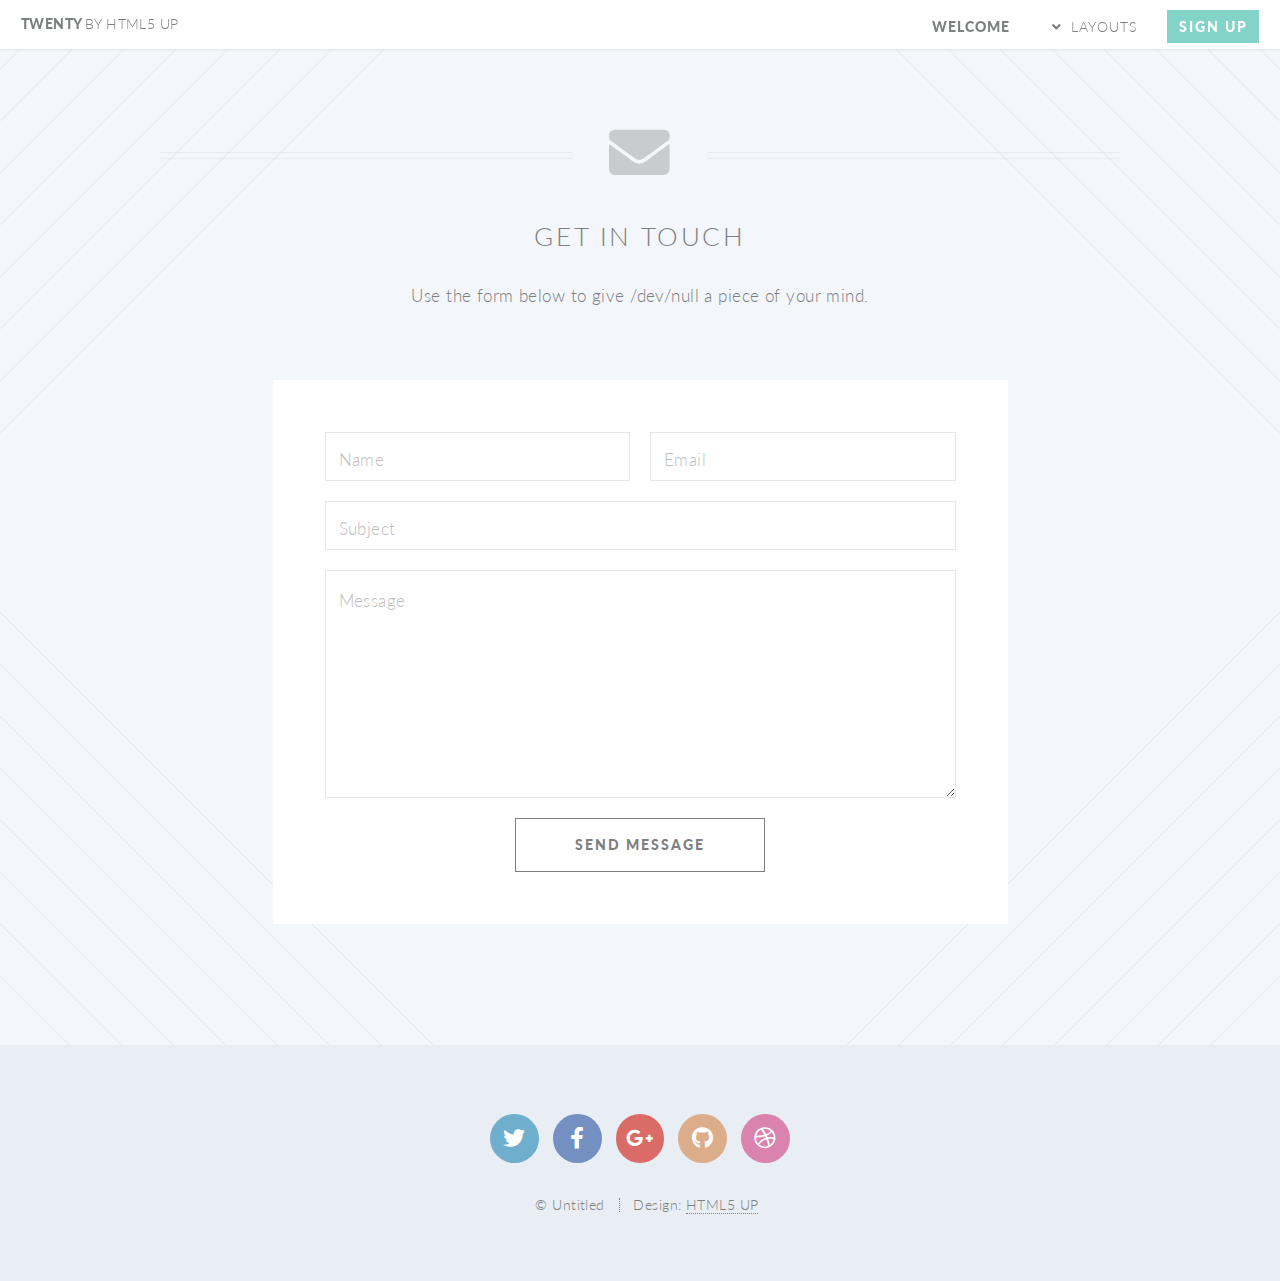
==== contact.html @ b1c7fcc9 "changing file structure" ====
<!DOCTYPE HTML>
<!--
	Twenty by HTML5 UP
	html5up.net | @ajlkn
	Free for personal and commercial use under the CCA 3.0 license (html5up.net/license)
-->
<html>
	<head>
		<title>Contact - Twenty by HTML5 UP</title>
		<meta charset="utf-8" />
		<meta name="viewport" content="width=device-width, initial-scale=1, user-scalable=no" />
		<link rel="stylesheet" href="assets/css/main.css" />
		<noscript><link rel="stylesheet" href="assets/css/noscript.css" /></noscript>
	</head>
	<body class="contact is-preload">
		<div id="page-wrapper">

			<!-- Header -->
				<header id="header">
					<h1 id="logo"><a href="index.html">Twenty <span>by HTML5 UP</span></a></h1>
					<nav id="nav">
						<ul>
							<li class="current"><a href="index.html">Welcome</a></li>
							<li class="submenu">
								<a href="#">Layouts</a>
								<ul>
									<li><a href="left-sidebar.html">Left Sidebar</a></li>
									<li><a href="right-sidebar.html">Right Sidebar</a></li>
									<li><a href="no-sidebar.html">No Sidebar</a></li>
									<li><a href="contact.html">Contact</a></li>
									<li class="submenu">
										<a href="#">Submenu</a>
										<ul>
											<li><a href="#">Dolore Sed</a></li>
											<li><a href="#">Consequat</a></li>
											<li><a href="#">Lorem Magna</a></li>
											<li><a href="#">Sed Magna</a></li>
											<li><a href="#">Ipsum Nisl</a></li>
										</ul>
									</li>
								</ul>
							</li>
							<li><a href="#" class="button primary">Sign Up</a></li>
						</ul>
					</nav>
				</header>

			<!-- Main -->
				<article id="main">

					<header class="special container">
						<span class="icon solid fa-envelope"></span>
						<h2>Get In Touch</h2>
						<p>Use the form below to give /dev/null a piece of your mind.</p>
					</header>

					<!-- One -->
						<section class="wrapper style4 special container medium">

							<!-- Content -->
								<div class="content">
									<form>
										<div class="row gtr-50">
											<div class="col-6 col-12-mobile">
												<input type="text" name="name" placeholder="Name" />
											</div>
											<div class="col-6 col-12-mobile">
												<input type="text" name="email" placeholder="Email" />
											</div>
											<div class="col-12">
												<input type="text" name="subject" placeholder="Subject" />
											</div>
											<div class="col-12">
												<textarea name="message" placeholder="Message" rows="7"></textarea>
											</div>
											<div class="col-12">
												<ul class="buttons">
													<li><input type="submit" class="special" value="Send Message" /></li>
												</ul>
											</div>
										</div>
									</form>
								</div>

						</section>

				</article>

			<!-- Footer -->
				<footer id="footer">

					<ul class="icons">
						<li><a href="#" class="icon brands circle fa-twitter"><span class="label">Twitter</span></a></li>
						<li><a href="#" class="icon brands circle fa-facebook-f"><span class="label">Facebook</span></a></li>
						<li><a href="#" class="icon brands circle fa-google-plus-g"><span class="label">Google+</span></a></li>
						<li><a href="#" class="icon brands circle fa-github"><span class="label">Github</span></a></li>
						<li><a href="#" class="icon brands circle fa-dribbble"><span class="label">Dribbble</span></a></li>
					</ul>

					<ul class="copyright">
						<li>&copy; Untitled</li><li>Design: <a href="http://html5up.net">HTML5 UP</a></li>
					</ul>

				</footer>

		</div>

		<!-- Scripts -->
			<script src="assets/js/jquery.min.js"></script>
			<script src="assets/js/jquery.dropotron.min.js"></script>
			<script src="assets/js/jquery.scrolly.min.js"></script>
			<script src="assets/js/jquery.scrollgress.min.js"></script>
			<script src="assets/js/jquery.scrollex.min.js"></script>
			<script src="assets/js/browser.min.js"></script>
			<script src="assets/js/breakpoints.min.js"></script>
			<script src="assets/js/util.js"></script>
			<script src="assets/js/main.js"></script>

	</body>
</html>
---- assets/css/main.css ----
@import url("fontawesome-all.min.css");
@import url("https://fonts.googleapis.com/css?family=Lato:300,400,900");

/*
	Twenty by HTML5 UP
	html5up.net | @ajlkn
	Free for personal and commercial use under the CCA 3.0 license (html5up.net/license)
*/

html, body, div, span, applet, object,
iframe, h1, h2, h3, h4, h5, h6, p, blockquote,
pre, a, abbr, acronym, address, big, cite,
code, del, dfn, em, img, ins, kbd, q, s, samp,
small, strike, strong, sub, sup, tt, var, b,
u, i, center, dl, dt, dd, ol, ul, li, fieldset,
form, label, legend, table, caption, tbody,
tfoot, thead, tr, th, td, article, aside,
canvas, details, embed, figure, figcaption,
footer, header, hgroup, menu, nav, output, ruby,
section, summary, time, mark, audio, video {
	margin: 0;
	padding: 0;
	border: 0;
	font-size: 100%;
	font: inherit;
	vertical-align: baseline;}

article, aside, details, figcaption, figure,
footer, header, hgroup, menu, nav, section {
	display: block;}

body {
	line-height: 1;
}

ol, ul {
	list-style: none;
}

blockquote, q {
	quotes: none;
}

	blockquote:before, blockquote:after, q:before, q:after {
		content: '';
		content: none;
	}

table {
	border-collapse: collapse;
	border-spacing: 0;
}

body {
	-webkit-text-size-adjust: none;
}

mark {
	background-color: transparent;
	color: inherit;
}

input::-moz-focus-inner {
	border: 0;
	padding: 0;
}

input, select, textarea {
	-moz-appearance: none;
	-webkit-appearance: none;
	-ms-appearance: none;
	appearance: none;
}

/* Basic */

	html {
		box-sizing: border-box;
	}

	*, *:before, *:after {
		box-sizing: inherit;
	}

	body {
		background: #f3f6fa;
	}

		body.is-preload *, body.is-preload *:before, body.is-preload *:after {
			-moz-animation: none !important;
			-webkit-animation: none !important;
			-ms-animation: none !important;
			animation: none !important;
			-moz-transition: none !important;
			-webkit-transition: none !important;
			-ms-transition: none !important;
			transition: none !important;
		}

	body, input, select, textarea {
		color: #7c8081;
		font-family: 'Lato', sans-serif;
		font-size: 15pt;
		font-weight: 300;
		letter-spacing: 0.025em;
		line-height: 1.75em;
	}

	a {
		-moz-transition: color 0.2s ease-in-out, border-color 0.2s ease-in-out, background-color 0.2s ease-in-out;
		-webkit-transition: color 0.2s ease-in-out, border-color 0.2s ease-in-out, background-color 0.2s ease-in-out;
		-ms-transition: color 0.2s ease-in-out, border-color 0.2s ease-in-out, background-color 0.2s ease-in-out;
		transition: color 0.2s ease-in-out, border-color 0.2s ease-in-out, background-color 0.2s ease-in-out;
		color: #3fb1a3;
		text-decoration: none;
		border-bottom: dotted 1px;
	}

		a:hover {
			border-bottom-color: transparent;
		}

	strong, b {
		font-weight: 400;
	}

	p, ul, ol, dl, table, blockquote {
		margin: 0 0 2em 0;
	}

	h1, h2, h3, h4, h5, h6 {
		color: inherit;
		font-weight: 300;
		line-height: 1.75em;
		margin-bottom: 1em;
		text-transform: uppercase;
	}

		h1 a, h2 a, h3 a, h4 a, h5 a, h6 a {
			color: inherit;
			text-decoration: none;
			border: 0;
		}

	h2 {
		font-size: 1.5em;
		letter-spacing: 0.1em;
	}

	h3 {
		font-size: 1.15em;
		letter-spacing: 0.025em;
	}

	sub {
		font-size: 0.8em;
		position: relative;
		top: 0.5em;
	}

	sup {
		font-size: 0.8em;
		position: relative;
		top: -0.5em;
	}

	hr {
		border-top: solid 1px rgba(124, 128, 129, 0.2);
		border: 0;
		margin-bottom: 1.5em;
	}

	blockquote {
		border-left: solid 0.5em rgba(124, 128, 129, 0.2);
		font-style: italic;
		padding: 1em 0 1em 2em;
	}

/* Container */

	.container {
		margin: 0 auto;
		max-width: 100%;
		width: 1400px;
	}

		.container.medium {
			width: 1050px;
		}

		@media screen and (max-width: 1680px) {

			.container {
				width: 1200px;
			}

				.container.medium {
					width: 900px;
				}

		}

		@media screen and (max-width: 1280px) {

			.container {
				width: 960px;
			}

				.container.medium {
					width: 735px;
				}

		}

		@media screen and (max-width: 980px) {

			.container {
				width: 95%;
			}

				.container.medium {
					width: 71.25%;
				}

		}

		@media screen and (max-width: 840px) {

			.container {
				width: 95%;
			}

				.container.medium {
					width: 95%;
				}

		}

		@media screen and (max-width: 736px) {

			.container {
				width: 100%;
			}

				.container.medium {
					width: 100%;
				}

		}

/* Row */

	.row {
		display: flex;
		flex-wrap: wrap;
		box-sizing: border-box;
		align-items: stretch;
	}

		.row > * {
			box-sizing: border-box;
		}

		.row.gtr-uniform > * > :last-child {
			margin-bottom: 0;
		}

		.row.aln-left {
			justify-content: flex-start;
		}

		.row.aln-center {
			justify-content: center;
		}

		.row.aln-right {
			justify-content: flex-end;
		}

		.row.aln-top {
			align-items: flex-start;
		}

		.row.aln-middle {
			align-items: center;
		}

		.row.aln-bottom {
			align-items: flex-end;
		}

		.row > .imp {
			order: -1;
		}

		.row > .col-1 {
			width: 8.33333%;
		}

		.row > .off-1 {
			margin-left: 8.33333%;
		}

		.row > .col-2 {
			width: 16.66667%;
		}

		.row > .off-2 {
			margin-left: 16.66667%;
		}

		.row > .col-3 {
			width: 25%;
		}

		.row > .off-3 {
			margin-left: 25%;
		}

		.row > .col-4 {
			width: 33.33333%;
		}

		.row > .off-4 {
			margin-left: 33.33333%;
		}

		.row > .col-5 {
			width: 41.66667%;
		}

		.row > .off-5 {
			margin-left: 41.66667%;
		}

		.row > .col-6 {
			width: 50%;
		}

		.row > .off-6 {
			margin-left: 50%;
		}

		.row > .col-7 {
			width: 58.33333%;
		}

		.row > .off-7 {
			margin-left: 58.33333%;
		}

		.row > .col-8 {
			width: 66.66667%;
		}

		.row > .off-8 {
			margin-left: 66.66667%;
		}

		.row > .col-9 {
			width: 75%;
		}

		.row > .off-9 {
			margin-left: 75%;
		}

		.row > .col-10 {
			width: 83.33333%;
		}

		.row > .off-10 {
			margin-left: 83.33333%;
		}

		.row > .col-11 {
			width: 91.66667%;
		}

		.row > .off-11 {
			margin-left: 91.66667%;
		}

		.row > .col-12 {
			width: 100%;
		}

		.row > .off-12 {
			margin-left: 100%;
		}

		.row.gtr-0 {
			margin-top: 0px;
			margin-left: 0px;
		}

			.row.gtr-0 > * {
				padding: 0px 0 0 0px;
			}

			.row.gtr-0.gtr-uniform {
				margin-top: 0px;
			}

				.row.gtr-0.gtr-uniform > * {
					padding-top: 0px;
				}

		.row.gtr-25 {
			margin-top: -12.5px;
			margin-left: -12.5px;
		}

			.row.gtr-25 > * {
				padding: 12.5px 0 0 12.5px;
			}

			.row.gtr-25.gtr-uniform {
				margin-top: -12.5px;
			}

				.row.gtr-25.gtr-uniform > * {
					padding-top: 12.5px;
				}

		.row.gtr-50 {
			margin-top: -25px;
			margin-left: -25px;
		}

			.row.gtr-50 > * {
				padding: 25px 0 0 25px;
			}

			.row.gtr-50.gtr-uniform {
				margin-top: -25px;
			}

				.row.gtr-50.gtr-uniform > * {
					padding-top: 25px;
				}

		.row {
			margin-top: -50px;
			margin-left: -50px;
		}

			.row > * {
				padding: 50px 0 0 50px;
			}

			.row.gtr-uniform {
				margin-top: -50px;
			}

				.row.gtr-uniform > * {
					padding-top: 50px;
				}

		.row.gtr-150 {
			margin-top: -75px;
			margin-left: -75px;
		}

			.row.gtr-150 > * {
				padding: 75px 0 0 75px;
			}

			.row.gtr-150.gtr-uniform {
				margin-top: -75px;
			}

				.row.gtr-150.gtr-uniform > * {
					padding-top: 75px;
				}

		.row.gtr-200 {
			margin-top: -100px;
			margin-left: -100px;
		}

			.row.gtr-200 > * {
				padding: 100px 0 0 100px;
			}

			.row.gtr-200.gtr-uniform {
				margin-top: -100px;
			}

				.row.gtr-200.gtr-uniform > * {
					padding-top: 100px;
				}

		@media screen and (max-width: 1680px) {

			.row {
				display: flex;
				flex-wrap: wrap;
				box-sizing: border-box;
				align-items: stretch;
			}

				.row > * {
					box-sizing: border-box;
				}

				.row.gtr-uniform > * > :last-child {
					margin-bottom: 0;
				}

				.row.aln-left {
					justify-content: flex-start;
				}

				.row.aln-center {
					justify-content: center;
				}

				.row.aln-right {
					justify-content: flex-end;
				}

				.row.aln-top {
					align-items: flex-start;
				}

				.row.aln-middle {
					align-items: center;
				}

				.row.aln-bottom {
					align-items: flex-end;
				}

				.row > .imp-wide {
					order: -1;
				}

				.row > .col-1-wide {
					width: 8.33333%;
				}

				.row > .off-1-wide {
					margin-left: 8.33333%;
				}

				.row > .col-2-wide {
					width: 16.66667%;
				}

				.row > .off-2-wide {
					margin-left: 16.66667%;
				}

				.row > .col-3-wide {
					width: 25%;
				}

				.row > .off-3-wide {
					margin-left: 25%;
				}

				.row > .col-4-wide {
					width: 33.33333%;
				}

				.row > .off-4-wide {
					margin-left: 33.33333%;
				}

				.row > .col-5-wide {
					width: 41.66667%;
				}

				.row > .off-5-wide {
					margin-left: 41.66667%;
				}

				.row > .col-6-wide {
					width: 50%;
				}

				.row > .off-6-wide {
					margin-left: 50%;
				}

				.row > .col-7-wide {
					width: 58.33333%;
				}

				.row > .off-7-wide {
					margin-left: 58.33333%;
				}

				.row > .col-8-wide {
					width: 66.66667%;
				}

				.row > .off-8-wide {
					margin-left: 66.66667%;
				}

				.row > .col-9-wide {
					width: 75%;
				}

				.row > .off-9-wide {
					margin-left: 75%;
				}

				.row > .col-10-wide {
					width: 83.33333%;
				}

				.row > .off-10-wide {
					margin-left: 83.33333%;
				}

				.row > .col-11-wide {
					width: 91.66667%;
				}

				.row > .off-11-wide {
					margin-left: 91.66667%;
				}

				.row > .col-12-wide {
					width: 100%;
				}

				.row > .off-12-wide {
					margin-left: 100%;
				}

				.row.gtr-0 {
					margin-top: 0px;
					margin-left: 0px;
				}

					.row.gtr-0 > * {
						padding: 0px 0 0 0px;
					}

					.row.gtr-0.gtr-uniform {
						margin-top: 0px;
					}

						.row.gtr-0.gtr-uniform > * {
							padding-top: 0px;
						}

				.row.gtr-25 {
					margin-top: -10px;
					margin-left: -10px;
				}

					.row.gtr-25 > * {
						padding: 10px 0 0 10px;
					}

					.row.gtr-25.gtr-uniform {
						margin-top: -10px;
					}

						.row.gtr-25.gtr-uniform > * {
							padding-top: 10px;
						}

				.row.gtr-50 {
					margin-top: -20px;
					margin-left: -20px;
				}

					.row.gtr-50 > * {
						padding: 20px 0 0 20px;
					}

					.row.gtr-50.gtr-uniform {
						margin-top: -20px;
					}

						.row.gtr-50.gtr-uniform > * {
							padding-top: 20px;
						}

				.row {
					margin-top: -40px;
					margin-left: -40px;
				}

					.row > * {
						padding: 40px 0 0 40px;
					}

					.row.gtr-uniform {
						margin-top: -40px;
					}

						.row.gtr-uniform > * {
							padding-top: 40px;
						}

				.row.gtr-150 {
					margin-top: -60px;
					margin-left: -60px;
				}

					.row.gtr-150 > * {
						padding: 60px 0 0 60px;
					}

					.row.gtr-150.gtr-uniform {
						margin-top: -60px;
					}

						.row.gtr-150.gtr-uniform > * {
							padding-top: 60px;
						}

				.row.gtr-200 {
					margin-top: -80px;
					margin-left: -80px;
				}

					.row.gtr-200 > * {
						padding: 80px 0 0 80px;
					}

					.row.gtr-200.gtr-uniform {
						margin-top: -80px;
					}

						.row.gtr-200.gtr-uniform > * {
							padding-top: 80px;
						}

		}

		@media screen and (max-width: 1280px) {

			.row {
				display: flex;
				flex-wrap: wrap;
				box-sizing: border-box;
				align-items: stretch;
			}

				.row > * {
					box-sizing: border-box;
				}

				.row.gtr-uniform > * > :last-child {
					margin-bottom: 0;
				}

				.row.aln-left {
					justify-content: flex-start;
				}

				.row.aln-center {
					justify-content: center;
				}

				.row.aln-right {
					justify-content: flex-end;
				}

				.row.aln-top {
					align-items: flex-start;
				}

				.row.aln-middle {
					align-items: center;
				}

				.row.aln-bottom {
					align-items: flex-end;
				}

				.row > .imp-normal {
					order: -1;
				}

				.row > .col-1-normal {
					width: 8.33333%;
				}

				.row > .off-1-normal {
					margin-left: 8.33333%;
				}

				.row > .col-2-normal {
					width: 16.66667%;
				}

				.row > .off-2-normal {
					margin-left: 16.66667%;
				}

				.row > .col-3-normal {
					width: 25%;
				}

				.row > .off-3-normal {
					margin-left: 25%;
				}

				.row > .col-4-normal {
					width: 33.33333%;
				}

				.row > .off-4-normal {
					margin-left: 33.33333%;
				}

				.row > .col-5-normal {
					width: 41.66667%;
				}

				.row > .off-5-normal {
					margin-left: 41.66667%;
				}

				.row > .col-6-normal {
					width: 50%;
				}

				.row > .off-6-normal {
					margin-left: 50%;
				}

				.row > .col-7-normal {
					width: 58.33333%;
				}

				.row > .off-7-normal {
					margin-left: 58.33333%;
				}

				.row > .col-8-normal {
					width: 66.66667%;
				}

				.row > .off-8-normal {
					margin-left: 66.66667%;
				}

				.row > .col-9-normal {
					width: 75%;
				}

				.row > .off-9-normal {
					margin-left: 75%;
				}

				.row > .col-10-normal {
					width: 83.33333%;
				}

				.row > .off-10-normal {
					margin-left: 83.33333%;
				}

				.row > .col-11-normal {
					width: 91.66667%;
				}

				.row > .off-11-normal {
					margin-left: 91.66667%;
				}

				.row > .col-12-normal {
					width: 100%;
				}

				.row > .off-12-normal {
					margin-left: 100%;
				}

				.row.gtr-0 {
					margin-top: 0px;
					margin-left: 0px;
				}

					.row.gtr-0 > * {
						padding: 0px 0 0 0px;
					}

					.row.gtr-0.gtr-uniform {
						margin-top: 0px;
					}

						.row.gtr-0.gtr-uniform > * {
							padding-top: 0px;
						}

				.row.gtr-25 {
					margin-top: -10px;
					margin-left: -10px;
				}

					.row.gtr-25 > * {
						padding: 10px 0 0 10px;
					}

					.row.gtr-25.gtr-uniform {
						margin-top: -10px;
					}

						.row.gtr-25.gtr-uniform > * {
							padding-top: 10px;
						}

				.row.gtr-50 {
					margin-top: -20px;
					margin-left: -20px;
				}

					.row.gtr-50 > * {
						padding: 20px 0 0 20px;
					}

					.row.gtr-50.gtr-uniform {
						margin-top: -20px;
					}

						.row.gtr-50.gtr-uniform > * {
							padding-top: 20px;
						}

				.row {
					margin-top: -40px;
					margin-left: -40px;
				}

					.row > * {
						padding: 40px 0 0 40px;
					}

					.row.gtr-uniform {
						margin-top: -40px;
					}

						.row.gtr-uniform > * {
							padding-top: 40px;
						}

				.row.gtr-150 {
					margin-top: -60px;
					margin-left: -60px;
				}

					.row.gtr-150 > * {
						padding: 60px 0 0 60px;
					}

					.row.gtr-150.gtr-uniform {
						margin-top: -60px;
					}

						.row.gtr-150.gtr-uniform > * {
							padding-top: 60px;
						}

				.row.gtr-200 {
					margin-top: -80px;
					margin-left: -80px;
				}

					.row.gtr-200 > * {
						padding: 80px 0 0 80px;
					}

					.row.gtr-200.gtr-uniform {
						margin-top: -80px;
					}

						.row.gtr-200.gtr-uniform > * {
							padding-top: 80px;
						}

		}

		@media screen and (max-width: 980px) {

			.row {
				display: flex;
				flex-wrap: wrap;
				box-sizing: border-box;
				align-items: stretch;
			}

				.row > * {
					box-sizing: border-box;
				}

				.row.gtr-uniform > * > :last-child {
					margin-bottom: 0;
				}

				.row.aln-left {
					justify-content: flex-start;
				}

				.row.aln-center {
					justify-content: center;
				}

				.row.aln-right {
					justify-content: flex-end;
				}

				.row.aln-top {
					align-items: flex-start;
				}

				.row.aln-middle {
					align-items: center;
				}

				.row.aln-bottom {
					align-items: flex-end;
				}

				.row > .imp-narrow {
					order: -1;
				}

				.row > .col-1-narrow {
					width: 8.33333%;
				}

				.row > .off-1-narrow {
					margin-left: 8.33333%;
				}

				.row > .col-2-narrow {
					width: 16.66667%;
				}

				.row > .off-2-narrow {
					margin-left: 16.66667%;
				}

				.row > .col-3-narrow {
					width: 25%;
				}

				.row > .off-3-narrow {
					margin-left: 25%;
				}

				.row > .col-4-narrow {
					width: 33.33333%;
				}

				.row > .off-4-narrow {
					margin-left: 33.33333%;
				}

				.row > .col-5-narrow {
					width: 41.66667%;
				}

				.row > .off-5-narrow {
					margin-left: 41.66667%;
				}

				.row > .col-6-narrow {
					width: 50%;
				}

				.row > .off-6-narrow {
					margin-left: 50%;
				}

				.row > .col-7-narrow {
					width: 58.33333%;
				}

				.row > .off-7-narrow {
					margin-left: 58.33333%;
				}

				.row > .col-8-narrow {
					width: 66.66667%;
				}

				.row > .off-8-narrow {
					margin-left: 66.66667%;
				}

				.row > .col-9-narrow {
					width: 75%;
				}

				.row > .off-9-narrow {
					margin-left: 75%;
				}

				.row > .col-10-narrow {
					width: 83.33333%;
				}

				.row > .off-10-narrow {
					margin-left: 83.33333%;
				}

				.row > .col-11-narrow {
					width: 91.66667%;
				}

				.row > .off-11-narrow {
					margin-left: 91.66667%;
				}

				.row > .col-12-narrow {
					width: 100%;
				}

				.row > .off-12-narrow {
					margin-left: 100%;
				}

				.row.gtr-0 {
					margin-top: 0px;
					margin-left: 0px;
				}

					.row.gtr-0 > * {
						padding: 0px 0 0 0px;
					}

					.row.gtr-0.gtr-uniform {
						margin-top: 0px;
					}

						.row.gtr-0.gtr-uniform > * {
							padding-top: 0px;
						}

				.row.gtr-25 {
					margin-top: -7.5px;
					margin-left: -7.5px;
				}

					.row.gtr-25 > * {
						padding: 7.5px 0 0 7.5px;
					}

					.row.gtr-25.gtr-uniform {
						margin-top: -7.5px;
					}

						.row.gtr-25.gtr-uniform > * {
							padding-top: 7.5px;
						}

				.row.gtr-50 {
					margin-top: -15px;
					margin-left: -15px;
				}

					.row.gtr-50 > * {
						padding: 15px 0 0 15px;
					}

					.row.gtr-50.gtr-uniform {
						margin-top: -15px;
					}

						.row.gtr-50.gtr-uniform > * {
							padding-top: 15px;
						}

				.row {
					margin-top: -30px;
					margin-left: -30px;
				}

					.row > * {
						padding: 30px 0 0 30px;
					}

					.row.gtr-uniform {
						margin-top: -30px;
					}

						.row.gtr-uniform > * {
							padding-top: 30px;
						}

				.row.gtr-150 {
					margin-top: -45px;
					margin-left: -45px;
				}

					.row.gtr-150 > * {
						padding: 45px 0 0 45px;
					}

					.row.gtr-150.gtr-uniform {
						margin-top: -45px;
					}

						.row.gtr-150.gtr-uniform > * {
							padding-top: 45px;
						}

				.row.gtr-200 {
					margin-top: -60px;
					margin-left: -60px;
				}

					.row.gtr-200 > * {
						padding: 60px 0 0 60px;
					}

					.row.gtr-200.gtr-uniform {
						margin-top: -60px;
					}

						.row.gtr-200.gtr-uniform > * {
							padding-top: 60px;
						}

		}

		@media screen and (max-width: 840px) {

			.row {
				display: flex;
				flex-wrap: wrap;
				box-sizing: border-box;
				align-items: stretch;
			}

				.row > * {
					box-sizing: border-box;
				}

				.row.gtr-uniform > * > :last-child {
					margin-bottom: 0;
				}

				.row.aln-left {
					justify-content: flex-start;
				}

				.row.aln-center {
					justify-content: center;
				}

				.row.aln-right {
					justify-content: flex-end;
				}

				.row.aln-top {
					align-items: flex-start;
				}

				.row.aln-middle {
					align-items: center;
				}

				.row.aln-bottom {
					align-items: flex-end;
				}

				.row > .imp-narrower {
					order: -1;
				}

				.row > .col-1-narrower {
					width: 8.33333%;
				}

				.row > .off-1-narrower {
					margin-left: 8.33333%;
				}

				.row > .col-2-narrower {
					width: 16.66667%;
				}

				.row > .off-2-narrower {
					margin-left: 16.66667%;
				}

				.row > .col-3-narrower {
					width: 25%;
				}

				.row > .off-3-narrower {
					margin-left: 25%;
				}

				.row > .col-4-narrower {
					width: 33.33333%;
				}

				.row > .off-4-narrower {
					margin-left: 33.33333%;
				}

				.row > .col-5-narrower {
					width: 41.66667%;
				}

				.row > .off-5-narrower {
					margin-left: 41.66667%;
				}

				.row > .col-6-narrower {
					width: 50%;
				}

				.row > .off-6-narrower {
					margin-left: 50%;
				}

				.row > .col-7-narrower {
					width: 58.33333%;
				}

				.row > .off-7-narrower {
					margin-left: 58.33333%;
				}

				.row > .col-8-narrower {
					width: 66.66667%;
				}

				.row > .off-8-narrower {
					margin-left: 66.66667%;
				}

				.row > .col-9-narrower {
					width: 75%;
				}

				.row > .off-9-narrower {
					margin-left: 75%;
				}

				.row > .col-10-narrower {
					width: 83.33333%;
				}

				.row > .off-10-narrower {
					margin-left: 83.33333%;
				}

				.row > .col-11-narrower {
					width: 91.66667%;
				}

				.row > .off-11-narrower {
					margin-left: 91.66667%;
				}

				.row > .col-12-narrower {
					width: 100%;
				}

				.row > .off-12-narrower {
					margin-left: 100%;
				}

				.row.gtr-0 {
					margin-top: 0px;
					margin-left: 0px;
				}

					.row.gtr-0 > * {
						padding: 0px 0 0 0px;
					}

					.row.gtr-0.gtr-uniform {
						margin-top: 0px;
					}

						.row.gtr-0.gtr-uniform > * {
							padding-top: 0px;
						}

				.row.gtr-25 {
					margin-top: -7.5px;
					margin-left: -7.5px;
				}

					.row.gtr-25 > * {
						padding: 7.5px 0 0 7.5px;
					}

					.row.gtr-25.gtr-uniform {
						margin-top: -7.5px;
					}

						.row.gtr-25.gtr-uniform > * {
							padding-top: 7.5px;
						}

				.row.gtr-50 {
					margin-top: -15px;
					margin-left: -15px;
				}

					.row.gtr-50 > * {
						padding: 15px 0 0 15px;
					}

					.row.gtr-50.gtr-uniform {
						margin-top: -15px;
					}

						.row.gtr-50.gtr-uniform > * {
							padding-top: 15px;
						}

				.row {
					margin-top: -30px;
					margin-left: -30px;
				}

					.row > * {
						padding: 30px 0 0 30px;
					}

					.row.gtr-uniform {
						margin-top: -30px;
					}

						.row.gtr-uniform > * {
							padding-top: 30px;
						}

				.row.gtr-150 {
					margin-top: -45px;
					margin-left: -45px;
				}

					.row.gtr-150 > * {
						padding: 45px 0 0 45px;
					}

					.row.gtr-150.gtr-uniform {
						margin-top: -45px;
					}

						.row.gtr-150.gtr-uniform > * {
							padding-top: 45px;
						}

				.row.gtr-200 {
					margin-top: -60px;
					margin-left: -60px;
				}

					.row.gtr-200 > * {
						padding: 60px 0 0 60px;
					}

					.row.gtr-200.gtr-uniform {
						margin-top: -60px;
					}

						.row.gtr-200.gtr-uniform > * {
							padding-top: 60px;
						}

		}

		@media screen and (max-width: 736px) {

			.row {
				display: flex;
				flex-wrap: wrap;
				box-sizing: border-box;
				align-items: stretch;
			}

				.row > * {
					box-sizing: border-box;
				}

				.row.gtr-uniform > * > :last-child {
					margin-bottom: 0;
				}

				.row.aln-left {
					justify-content: flex-start;
				}

				.row.aln-center {
					justify-content: center;
				}

				.row.aln-right {
					justify-content: flex-end;
				}

				.row.aln-top {
					align-items: flex-start;
				}

				.row.aln-middle {
					align-items: center;
				}

				.row.aln-bottom {
					align-items: flex-end;
				}

				.row > .imp-mobile {
					order: -1;
				}

				.row > .col-1-mobile {
					width: 8.33333%;
				}

				.row > .off-1-mobile {
					margin-left: 8.33333%;
				}

				.row > .col-2-mobile {
					width: 16.66667%;
				}

				.row > .off-2-mobile {
					margin-left: 16.66667%;
				}

				.row > .col-3-mobile {
					width: 25%;
				}

				.row > .off-3-mobile {
					margin-left: 25%;
				}

				.row > .col-4-mobile {
					width: 33.33333%;
				}

				.row > .off-4-mobile {
					margin-left: 33.33333%;
				}

				.row > .col-5-mobile {
					width: 41.66667%;
				}

				.row > .off-5-mobile {
					margin-left: 41.66667%;
				}

				.row > .col-6-mobile {
					width: 50%;
				}

				.row > .off-6-mobile {
					margin-left: 50%;
				}

				.row > .col-7-mobile {
					width: 58.33333%;
				}

				.row > .off-7-mobile {
					margin-left: 58.33333%;
				}

				.row > .col-8-mobile {
					width: 66.66667%;
				}

				.row > .off-8-mobile {
					margin-left: 66.66667%;
				}

				.row > .col-9-mobile {
					width: 75%;
				}

				.row > .off-9-mobile {
					margin-left: 75%;
				}

				.row > .col-10-mobile {
					width: 83.33333%;
				}

				.row > .off-10-mobile {
					margin-left: 83.33333%;
				}

				.row > .col-11-mobile {
					width: 91.66667%;
				}

				.row > .off-11-mobile {
					margin-left: 91.66667%;
				}

				.row > .col-12-mobile {
					width: 100%;
				}

				.row > .off-12-mobile {
					margin-left: 100%;
				}

				.row.gtr-0 {
					margin-top: 0px;
					margin-left: 0px;
				}

					.row.gtr-0 > * {
						padding: 0px 0 0 0px;
					}

					.row.gtr-0.gtr-uniform {
						margin-top: 0px;
					}

						.row.gtr-0.gtr-uniform > * {
							padding-top: 0px;
						}

				.row.gtr-25 {
					margin-top: -7.5px;
					margin-left: -7.5px;
				}

					.row.gtr-25 > * {
						padding: 7.5px 0 0 7.5px;
					}

					.row.gtr-25.gtr-uniform {
						margin-top: -7.5px;
					}

						.row.gtr-25.gtr-uniform > * {
							padding-top: 7.5px;
						}

				.row.gtr-50 {
					margin-top: -15px;
					margin-left: -15px;
				}

					.row.gtr-50 > * {
						padding: 15px 0 0 15px;
					}

					.row.gtr-50.gtr-uniform {
						margin-top: -15px;
					}

						.row.gtr-50.gtr-uniform > * {
							padding-top: 15px;
						}

				.row {
					margin-top: -30px;
					margin-left: -30px;
				}

					.row > * {
						padding: 30px 0 0 30px;
					}

					.row.gtr-uniform {
						margin-top: -30px;
					}

						.row.gtr-uniform > * {
							padding-top: 30px;
						}

				.row.gtr-150 {
					margin-top: -45px;
					margin-left: -45px;
				}

					.row.gtr-150 > * {
						padding: 45px 0 0 45px;
					}

					.row.gtr-150.gtr-uniform {
						margin-top: -45px;
					}

						.row.gtr-150.gtr-uniform > * {
							padding-top: 45px;
						}

				.row.gtr-200 {
					margin-top: -60px;
					margin-left: -60px;
				}

					.row.gtr-200 > * {
						padding: 60px 0 0 60px;
					}

					.row.gtr-200.gtr-uniform {
						margin-top: -60px;
					}

						.row.gtr-200.gtr-uniform > * {
							padding-top: 60px;
						}

		}

/* Section/Article */

	section.special, article.special {
		text-align: center;
	}

	header.major {
		padding-bottom: 2em;
	}

	header.special {
		margin-bottom: 5em;
		padding-top: 7em;
		position: relative;
		text-align: center;
	}

		header.special:before, header.special:after {
			border-bottom: solid 1.5px;
			border-top: solid 1.5px;
			content: '';
			height: 7px;
			opacity: 0.1;
			position: absolute;
			top: 1.75em;
			width: 43%;
		}

		header.special:before {
			left: 0;
		}

		header.special:after {
			right: 0;
		}

		header.special h2 {
			margin-bottom: 0;
		}

		header.special h2 + p {
			margin-bottom: 0;
			padding-top: 1.5em;
		}

		header.special .icon {
			cursor: default;
			height: 7em;
			left: 0;
			position: absolute;
			text-align: center;
			top: 1em;
			width: 100%;
		}

			header.special .icon:before {
				font-size: 3.5em;
				opacity: 0.35;
			}

	footer > :last-child {
		margin-bottom: 0;
	}

	footer.major {
		padding-top: 3em;
	}

/* Form */

	input[type="text"],
	input[type="password"],
	input[type="email"],
	textarea {
		-moz-transition: background-color 0.2s ease-in-out, border-color 0.2s ease-in-out;
		-webkit-transition: background-color 0.2s ease-in-out, border-color 0.2s ease-in-out;
		-ms-transition: background-color 0.2s ease-in-out, border-color 0.2s ease-in-out;
		transition: background-color 0.2s ease-in-out, border-color 0.2s ease-in-out;
		-moz-appearance: none;
		-webkit-appearance: none;
		-ms-appearance: none;
		appearance: none;
		background: none;
		border: solid 1px rgba(124, 128, 129, 0.2);
		border-radius: 0;
		color: inherit;
		display: block;
		padding: 0.75em;
		text-decoration: none;
		width: 100%;
		outline: 0;
	}

		input[type="text"]:focus,
		input[type="password"]:focus,
		input[type="email"]:focus,
		textarea:focus {
			border-color: #83d3c9;
		}

	input[type="text"],
	input[type="password"],
	input[type="email"] {
		line-height: 1em;
	}

	::-webkit-input-placeholder {
		color: inherit;
		opacity: 0.5;
		position: relative;
		top: 3px;
	}

	:-moz-placeholder {
		color: inherit;
		opacity: 0.5;
	}

	::-moz-placeholder {
		color: inherit;
		opacity: 0.5;
	}

	:-ms-input-placeholder {
		color: inherit;
		opacity: 0.5;
	}

/* Image */

	.image {
		border: 0;
		position: relative;
	}

		.image:before {
			background: url("images/overlay.png");
			content: '';
			height: 100%;
			left: 0;
			position: absolute;
			top: 0;
			width: 100%;
		}

		.image.fit {
			display: block;
		}

			.image.fit img {
				display: block;
				width: 100%;
			}

		.image.featured {
			display: block;
			margin: 0 0 2em 0;
		}

			.image.featured img {
				display: block;
				width: 100%;
			}

/* Icon */

	.icon {
		text-decoration: none;
		position: relative;
	}

		.icon:before {
			-moz-osx-font-smoothing: grayscale;
			-webkit-font-smoothing: antialiased;
			display: inline-block;
			font-style: normal;
			font-variant: normal;
			text-rendering: auto;
			line-height: 1;
			text-transform: none !important;
			font-family: 'Font Awesome 5 Free';
			font-weight: 400;
		}

		.icon.solid:before {
			font-weight: 900;
		}

		.icon:before {
			line-height: inherit;
		}

		.icon.brands:before {
			font-family: 'Font Awesome 5 Brands';
		}

		.icon.circle {
			-moz-transition: all 0.2s ease-in-out;
			-webkit-transition: all 0.2s ease-in-out;
			-ms-transition: all 0.2s ease-in-out;
			transition: all 0.2s ease-in-out;
			border: 0;
			border-radius: 100%;
			display: inline-block;
			font-size: 1.25em;
			height: 2.25em;
			left: 0;
			line-height: 2.25em;
			text-align: center;
			text-decoration: none;
			top: 0;
			width: 2.25em;
		}

			.icon.circle:hover {
				top: -0.2em;
			}

			.icon.circle.fa-twitter {
				background: #70aecd;
				color: #fff;
			}

				.icon.circle.fa-twitter:hover {
					background: #7fb7d2;
				}

			.icon.circle.fa-facebook-f {
				background: #7490c3;
				color: #fff;
			}

				.icon.circle.fa-facebook-f:hover {
					background: #829bc9;
				}

			.icon.circle.fa-google-plus-g {
				background: #db6b67;
				color: #fff;
			}

				.icon.circle.fa-google-plus-g:hover {
					background: #df7b77;
				}

			.icon.circle.fa-github {
				background: #dcad8b;
				color: #fff;
			}

				.icon.circle.fa-github:hover {
					background: #e1b89b;
				}

			.icon.circle.fa-dribbble {
				background: #da83ae;
				color: #fff;
			}

				.icon.circle.fa-dribbble:hover {
					background: #df93b8;
				}

		.icon.featured {
			cursor: default;
			display: block;
			margin: 0 0 1.5em 0;
			opacity: 0.35;
			text-align: center;
		}

			.icon.featured:before {
				font-size: 5em;
				line-height: 1em;
			}

		.icon > .label {
			display: none;
		}

/* List */

	ol {
		list-style: decimal;
		padding-left: 1.25em;
	}

		ol li {
			padding-left: 0.25em;
		}

	ul {
		list-style: disc;
		padding-left: 1em;
	}

		ul li {
			padding-left: 0.5em;
		}

/* Icons */

	ul.icons {
		list-style: none;
		padding-left: 0;
		cursor: default;
	}

		ul.icons li {
			display: inline-block;
			line-height: 1em;
			padding-left: 0.5em;
		}

			ul.icons li:first-child {
				padding-left: 0;
			}

/* Featured Icons */

	ul.featured-icons {
		cursor: default;
		margin: -0.75em 0 0 0;
		opacity: 0.35;
		overflow: hidden;
		position: relative;
		list-style: none;
		padding-left: 0;
	}

		ul.featured-icons li {
			display: block;
			float: left;
			text-align: center;
			width: 50%;
			padding-left: 0;
			margin-bottom: 1em;
		}

			ul.featured-icons li .icon {
				display: inline-block;
				font-size: 5.5em;
				height: 1em;
				line-height: 1.5em;
				width: 1em;
			}

/* Buttons */

	ul.buttons {
		cursor: default;
		list-style: none;
		padding-left: 0;
	}

		ul.buttons:last-child {
			margin-bottom: 0;
		}

		ul.buttons li {
			display: inline-block;
			padding: 0 0 0 1.5em;
		}

			ul.buttons li:first-child {
				padding: 0;
			}

		ul.buttons.stacked li {
			display: block;
			padding: 1.5em 0 0 0;
		}

			ul.buttons.stacked li:first-child {
				padding: 0;
			}

/* Table */

	table {
		width: 100%;
	}

		table.default {
			width: 100%;
		}

			table.default tbody tr {
				border-bottom: solid 1px rgba(124, 128, 129, 0.2);
			}

			table.default td {
				padding: 0.5em 1em 0.5em 1em;
			}

			table.default th {
				font-weight: 400;
				padding: 0.5em 1em 0.5em 1em;
				text-align: left;
			}

			table.default thead {
				background: #7c8081;
				color: #fff;
			}

/* Button */

	input[type="button"],
	input[type="submit"],
	input[type="reset"],
	button,
	.button {
		-moz-appearance: none;
		-webkit-appearance: none;
		-ms-appearance: none;
		appearance: none;
		-moz-transition: color 0.2s ease-in-out, border-color 0.2s ease-in-out, background-color 0.2s ease-in-out;
		-webkit-transition: color 0.2s ease-in-out, border-color 0.2s ease-in-out, background-color 0.2s ease-in-out;
		-ms-transition: color 0.2s ease-in-out, border-color 0.2s ease-in-out, background-color 0.2s ease-in-out;
		transition: color 0.2s ease-in-out, border-color 0.2s ease-in-out, background-color 0.2s ease-in-out;
		background: none;
		border: solid 1px;
		border-radius: 0;
		color: inherit;
		cursor: pointer;
		display: inline-block;
		font-size: 0.8em;
		font-weight: 900;
		letter-spacing: 2px;
		min-width: 18em;
		padding: 0 0.75em;
		line-height: 3.75em;
		text-align: center;
		text-decoration: none;
		text-transform: uppercase;
	}

		input[type="button"]:hover,
		input[type="submit"]:hover,
		input[type="reset"]:hover,
		button:hover,
		.button:hover {
			background: rgba(188, 202, 206, 0.15);
			border-color: inherit;
		}

		input[type="button"].primary,
		input[type="submit"].primary,
		input[type="reset"].primary,
		button.primary,
		.button.primary {
			background: #83d3c9;
			border-color: #83d3c9;
			color: #fff !important;
		}

			input[type="button"].primary:hover,
			input[type="submit"].primary:hover,
			input[type="reset"].primary:hover,
			button.primary:hover,
			.button.primary:hover {
				background: #96dad1 !important;
				border-color: #96dad1 !important;
			}

		input[type="button"].fit,
		input[type="submit"].fit,
		input[type="reset"].fit,
		button.fit,
		.button.fit {
			width: 100%;
		}

		input[type="button"].small,
		input[type="submit"].small,
		input[type="reset"].small,
		button.small,
		.button.small {
			font-size: 0.7em;
			min-width: 14em;
			padding: 0.5em 0;
		}

/* Wrapper */

	.wrapper {
		margin-bottom: 5em;
		padding: 5em;
	}

		.wrapper.style1 {
			padding: 0;
		}

		.wrapper.style2 {
			background-color: #83d3c9;
			background-image: url("images/light-bl.svg"), url("images/light-br.svg");
			background-position: bottom left, bottom right;
			background-repeat: no-repeat, no-repeat;
			background-size: 25em, 25em;
			color: #fff;
		}

			.wrapper.style2 input[type="button"]:hover,
			.wrapper.style2 input[type="submit"]:hover,
			.wrapper.style2 input[type="reset"]:hover,
			.wrapper.style2 button:hover,
			.wrapper.style2 .button:hover {
				background: rgba(255, 255, 255, 0.15) !important;
			}

			.wrapper.style2 input[type="button"].primary,
			.wrapper.style2 input[type="submit"].primary,
			.wrapper.style2 input[type="reset"].primary,
			.wrapper.style2 button.primary,
			.wrapper.style2 .button.primary {
				background: #fff;
				border-color: #fff;
				color: #83d3c9 !important;
			}

				.wrapper.style2 input[type="button"].primary:hover,
				.wrapper.style2 input[type="submit"].primary:hover,
				.wrapper.style2 input[type="reset"].primary:hover,
				.wrapper.style2 button.primary:hover,
				.wrapper.style2 .button.primary:hover {
					border-color: inherit !important;
					color: #fff !important;
				}

		.wrapper.style3 {
			background: #fff;
			color: inherit;
		}

		.wrapper.style4 {
			background: #fff;
			color: inherit;
			padding: 4em;
		}

/* Header */

	@-moz-keyframes reveal-header {
		0% {
			top: -5em;
		}

		100% {
			top: 0;
		}
	}

	@-webkit-keyframes reveal-header {
		0% {
			top: -5em;
		}

		100% {
			top: 0;
		}
	}

	@-ms-keyframes reveal-header {
		0% {
			top: -5em;
		}

		100% {
			top: 0;
		}
	}

	@keyframes reveal-header {
		0% {
			top: -5em;
		}

		100% {
			top: 0;
		}
	}

	#header {
		background: #fff;
		box-shadow: 0 1px 2px 0 rgba(0, 0, 0, 0.075);
		color: inherit;
		cursor: default;
		font-size: 0.8em;
		left: 0;
		padding: 1em 1.5em;
		position: fixed;
		top: 0;
		width: 100%;
		z-index: 10000;
	}

		#header h1 {
			font-weight: 900;
			margin: 0;
		}

			#header h1 span {
				font-weight: 300;
			}

		#header nav {
			letter-spacing: 0.075em;
			position: absolute;
			right: 1.5em;
			text-transform: uppercase;
			top: 0.75em;
		}

			#header nav ul {
				list-style: none;
				padding-left: 0;
			}

				#header nav ul li {
					display: inline-block;
					margin-left: 1.5em;
					padding-left: 0;
				}

					#header nav ul li > ul {
						display: none;
					}

					#header nav ul li a {
						border: solid 1px transparent;
						color: inherit;
						display: inline-block;
						line-height: 1em;
						padding: 0.6em 0.75em;
						text-decoration: none;
					}

					#header nav ul li input[type="button"],
					#header nav ul li input[type="submit"],
					#header nav ul li input[type="reset"],
					#header nav ul li button,
					#header nav ul li .button {
						font-size: 1em;
						min-width: 0;
						width: auto;
					}

					#header nav ul li.submenu > a {
						text-decoration: none;
					}

						#header nav ul li.submenu > a:before {
							-moz-osx-font-smoothing: grayscale;
							-webkit-font-smoothing: antialiased;
							display: inline-block;
							font-style: normal;
							font-variant: normal;
							text-rendering: auto;
							line-height: 1;
							text-transform: none !important;
							font-family: 'Font Awesome 5 Free';
							font-weight: 900;
						}

						#header nav ul li.submenu > a:before {
							content: '\f107';
							margin-right: 0.65em;
						}

					#header nav ul li.active > a, #header nav ul li:hover > a {
						-moz-transition: all 0.2s ease-in-out;
						-webkit-transition: all 0.2s ease-in-out;
						-ms-transition: all 0.2s ease-in-out;
						transition: all 0.2s ease-in-out;
						background: rgba(188, 202, 206, 0.15);
					}

					#header nav ul li.current > a {
						font-weight: 900;
					}

		#header.reveal {
			-moz-animation: reveal-header 0.5s;
			-webkit-animation: reveal-header 0.5s;
			-ms-animation: reveal-header 0.5s;
			animation: reveal-header 0.5s;
		}

		#header.alt {
			-moz-animation: none;
			-webkit-animation: none;
			-ms-animation: none;
			animation: none;
			background: transparent;
			box-shadow: none;
			color: #fff;
			padding: 2em 2.5em;
			position: absolute;
		}

			#header.alt nav {
				right: 2.5em;
				top: 1.75em;
			}

				#header.alt nav ul li.active > a, #header.alt nav ul li:hover > a {
					border: solid 1px;
				}

/* Dropotron */

	.dropotron {
		list-style: none;
		padding-left: 0;
		background: #fff;
		box-shadow: 0 1px 2px 0 rgba(0, 0, 0, 0.075);
		line-height: 2.25em;
		min-width: 13em;
		padding: 1em 0;
		text-transform: uppercase;
		margin-top: calc(-1em + 1px);
	}

		.dropotron.level-0 {
			font-size: 0.7em;
			font-weight: 400;
			margin-top: 1.5em;
		}

			.dropotron.level-0:before {
				border-bottom: solid 0.5em #fff;
				border-left: solid 0.5em transparent;
				border-right: solid 0.5em transparent;
				content: '';
				left: 0.75em;
				position: absolute;
				top: -0.45em;
			}

		.dropotron > li {
			border-top: solid 1px rgba(124, 128, 129, 0.2);
			padding-left: 0;
		}

			.dropotron > li > a {
				-moz-transition: none;
				-webkit-transition: none;
				-ms-transition: none;
				transition: none;
				color: inherit;
				text-decoration: none;
				padding: 0 1em;
				border: 0;
			}

			.dropotron > li:hover > a {
				background: #83d3c9;
				color: #fff;
			}

			.dropotron > li:first-child {
				border-top: 0;
			}

/* Banner */

	@-moz-keyframes reveal-banner {
		0% {
			opacity: 0;
		}

		100% {
			opacity: 1;
		}
	}

	@-webkit-keyframes reveal-banner {
		0% {
			opacity: 0;
		}

		100% {
			opacity: 1;
		}
	}

	@-ms-keyframes reveal-banner {
		0% {
			opacity: 0;
		}

		100% {
			opacity: 1;
		}
	}

	@keyframes reveal-banner {
		0% {
			opacity: 0;
		}

		100% {
			opacity: 1;
		}
	}

	#banner {
		background-attachment: scroll, scroll, scroll, fixed;
		background-color: #645862;
		background-image: url("images/light-bl.svg"), url("images/light-br.svg"), url("images/overlay.png"), url("../../images/banner.jpg");
		background-position: bottom left, bottom right, top left, top center;
		background-repeat: no-repeat, no-repeat, repeat, no-repeat;
		background-size: 25em, 25em, auto, cover;
		color: #fff;
		cursor: default;
		padding: 6em 0;
		text-align: center;
	}

		#banner .inner {
			-moz-animation: reveal-banner 1s 0.25s ease-in-out;
			-webkit-animation: reveal-banner 1s 0.25s ease-in-out;
			-ms-animation: reveal-banner 1s 0.25s ease-in-out;
			animation: reveal-banner 1s 0.25s ease-in-out;
			-moz-animation-fill-mode: forwards;
			-webkit-animation-fill-mode: forwards;
			-ms-animation-fill-mode: forwards;
			animation-fill-mode: forwards;
			background: rgba(52, 27, 43, 0.5);
			color: #fff;
			display: inline-block;
			opacity: 0;
			padding: 3em;
			text-align: center;
		}

			#banner .inner header {
				display: inline-block;
				border-bottom: solid 2px;
				border-top: solid 2px;
				margin: 0 0 2em 0;
				padding: 3px 0 3px 0;
			}

				#banner .inner header h2 {
					border-bottom: solid 2px;
					border-top: solid 2px;
					font-size: 2.5em;
					font-weight: 900;
					letter-spacing: 0.2em;
					margin: 0;
					padding-left: 0.05em;
					position: relative;
					text-transform: uppercase;
				}

			#banner .inner p {
				letter-spacing: 0.1em;
				margin: 0;
				text-transform: uppercase;
			}

				#banner .inner p a {
					color: inherit;
					font-weight: 400;
					text-decoration: none;
				}

			#banner .inner footer {
				margin: 2em 0 0 0;
			}

/* Main */

	#main {
		background-image: url("images/dark-tl.svg"), url("images/dark-tr.svg"), url("images/dark-bl.svg"), url("images/dark-br.svg");
		background-position: top left, top right, bottom left, bottom right;
		background-repeat: no-repeat;
		background-size: 25em;
		padding: 7em 0;
	}

		#main > :last-child {
			margin-bottom: 0;
		}

		#main .sidebar section {
			border-top: solid 1px rgba(124, 128, 129, 0.2);
			margin: 3em 0 0 0;
			padding: 3em 0 0 0;
		}

			#main .sidebar section:first-child {
				border-top: 0;
				padding-top: 0;
				margin-top: 0;
			}

	body.index #main {
		padding-top: 5em;
	}

/* CTA */

	#cta {
		background-attachment: scroll, scroll, scroll, fixed;
		background-color: #645862;
		background-image: url("images/light-tl.svg"), url("images/light-tr.svg"), url("images/overlay.png"), url("../../images/banner.jpg");
		background-position: top left, top right, top left, bottom center;
		background-repeat: no-repeat, no-repeat, repeat, no-repeat;
		background-size: 25em, 25em, auto, cover;
		color: #fff;
		padding: 5em;
		text-align: center;
	}

		#cta header {
			margin-bottom: 2em;
		}

/* Footer */

	#footer {
		background: #E8EEF4;
		color: #7c8081;
		padding: 5em 5em 10em 5em;
		text-align: center;
	}

		#footer .copyright {
			font-size: 0.8em;
			line-height: 1em;
		}

			#footer .copyright a {
				color: inherit;
			}

			#footer .copyright li {
				display: inline-block;
				margin-left: 1em;
				padding-left: 1em;
				border-left: dotted 1px;
			}

				#footer .copyright li:first-child {
					margin: 0;
					padding: 0;
					border: 0;
				}

/* Wide */

	@media screen and (max-width: 1680px) {

		/* Basic */

			body, input, select, textarea {
				font-size: 14pt;
			}

		/* Section/Article */

			header.special {
				padding-top: 5.5em;
				margin-bottom: 4em;
			}

	}

/* Normal */

	@media screen and (max-width: 1280px) {

		/* Basic */

			body, input, select, textarea {
				font-size: 13pt;
				letter-spacing: 0.025em;
				line-height: 1.65em;
			}

			h1, h2, h3, h4, h5, h6 {
				line-height: 1.5em;
			}

		/* Section/Article */

			header.major {
				padding-bottom: 1.5em;
			}

			footer.major {
				padding-top: 2em;
			}

		/* Wrapper */

			.wrapper {
				margin-bottom: 4em;
				padding: 4em 3em;
			}

				.wrapper.style4 {
					padding: 3em;
				}

		/* Header */

			#header nav ul li {
				margin-left: 1em;
			}

		/* Banner */

			#banner {
				background-attachment: scroll;
			}

		/* CTA */

			#cta {
				padding: 4em;
				background-attachment: scroll;
			}

		/* Footer */

			#footer {
				padding: 4em;
			}

	}

/* Narrow */

	@media screen and (max-width: 980px) {

		/* Basic */

			body, input, select, textarea {
				font-size: 13pt;
				letter-spacing: 0.025em;
				line-height: 1.5em;
			}

		/* Section/Article */

			header br {
				display: none;
			}

			header.major {
				padding-bottom: 1em;
			}

			header.special {
				padding-left: 2.5em;
				padding-right: 2.5em;
			}

			footer.major {
				padding-top: 1.5em;
			}

		/* Wrapper */

			.wrapper {
				margin-bottom: 3em;
				padding: 3em 2.5em;
			}

				.wrapper.special br {
					display: none;
				}

				.wrapper.style1 {
					padding: 0 2.5em;
				}

				.wrapper.style2 {
					background-size: 15em;
				}

				.wrapper.style4 {
					padding: 2.5em;
				}

		/* Banner */

			#banner {
				background-size: 15em, 15em, auto, cover;
			}

		/* Main */

			#main {
				background-size: 15em;
			}

		/* CTA */

			#cta {
				background-size: 15em, 15em, auto, cover;
				padding: 3em;
			}

	}

/* Narrower */

	#navPanel, #navButton {
		display: none;
	}

	@media screen and (max-width: 840px) {

		/* Basic */

			html, body {
				overflow-x: hidden;
			}

			header.major {
				padding-bottom: 0.25em;
			}

			header.special {
				margin-bottom: 4em;
				padding-top: 5em;
			}

				header.special:before, header.special:after {
					width: 40%;
				}

				header.special h2 + p {
					padding-top: 1.25em;
				}

		/* Section/Article */

			section {
				margin: 1em 0 1em 0;
			}

				section:first-child {
					margin-top: 0;
				}

		/* Button */

			input[type="button"].small,
			input[type="submit"].small,
			input[type="reset"].small,
			button.small,
			.button.small {
				font-size: 0.8em;
				min-width: 18em;
				padding: 0.75em 0;
			}

		/* Featured Icons */

			ul.featured-icons {
				margin: 0;
			}

				ul.featured-icons li {
					display: inline-block;
					float: none;
					width: auto;
				}

					ul.featured-icons li .icon {
						font-size: 4em;
						width: 1.25em;
					}

		/* Buttons */

			ul.buttons li {
				display: block;
				padding: 1em 0 0 0;
			}

		/* Header */

			#header {
				display: none;
			}

		/* Banner */

			#banner {
				margin: 0;
			}

		/* Wrapper */

			.wrapper.special-alt {
				text-align: center;
			}

			.wrapper.style4 {
				padding-bottom: 3em;
			}

		/* Main */

			#main {
				padding: 5em 0;
			}

				#main .sidebar {
					border-top: solid 1px rgba(124, 128, 129, 0.1);
					padding-top: 3em;
				}

					#main .sidebar section {
						border-top: 0;
						padding-top: 0;
					}

			body.index #main {
				padding-top: 4.5em;
			}

		/* CTA */

			#cta {
				margin: 0;
			}

		/* Footer */

			#footer {
				padding: 4em 1.5em;
			}

		/* Nav */

			#page-wrapper {
				-moz-backface-visibility: hidden;
				-webkit-backface-visibility: hidden;
				-ms-backface-visibility: hidden;
				backface-visibility: hidden;
				-moz-transition: -moz-transform 0.5s ease;
				-webkit-transition: -webkit-transform 0.5s ease;
				-ms-transition: -ms-transform 0.5s ease;
				transition: transform 0.5s ease;
				padding-bottom: 1px;
			}

			#navButton {
				-moz-backface-visibility: hidden;
				-webkit-backface-visibility: hidden;
				-ms-backface-visibility: hidden;
				backface-visibility: hidden;
				-moz-transition: -moz-transform 0.5s ease;
				-webkit-transition: -webkit-transform 0.5s ease;
				-ms-transition: -ms-transform 0.5s ease;
				transition: transform 0.5s ease;
				display: block;
				height: 60px;
				left: 0;
				position: fixed;
				top: 0;
				width: 100%;
				z-index: 10001;
			}

				#navButton .toggle {
					text-decoration: none;
					height: 60px;
					left: 0;
					position: absolute;
					text-align: center;
					top: 0;
					width: 100%;
					border: 0;
					outline: 0;
				}

					#navButton .toggle:before {
						-moz-osx-font-smoothing: grayscale;
						-webkit-font-smoothing: antialiased;
						display: inline-block;
						font-style: normal;
						font-variant: normal;
						text-rendering: auto;
						line-height: 1;
						text-transform: none !important;
						font-family: 'Font Awesome 5 Free';
						font-weight: 900;
					}

					#navButton .toggle:before {
						color: #fff;
						content: '\f0c9';
						font-size: 1em;
						height: 40px;
						left: 10px;
						line-height: 40px;
						opacity: 0.5;
						position: absolute;
						top: 11px;
						width: 60px;
						z-index: 1;
					}

					#navButton .toggle:after {
						background: rgba(163, 169, 170, 0.75);
						border-radius: 2px;
						content: '';
						height: 40px;
						left: 10px;
						position: absolute;
						top: 10px;
						width: 60px;
					}

			#navPanel {
				-moz-backface-visibility: hidden;
				-webkit-backface-visibility: hidden;
				-ms-backface-visibility: hidden;
				backface-visibility: hidden;
				-moz-transform: translateX(-275px);
				-webkit-transform: translateX(-275px);
				-ms-transform: translateX(-275px);
				transform: translateX(-275px);
				-moz-transition: -moz-transform 0.5s ease;
				-webkit-transition: -webkit-transform 0.5s ease;
				-ms-transition: -ms-transform 0.5s ease;
				transition: transform 0.5s ease;
				display: block;
				height: 100%;
				left: 0;
				overflow-y: auto;
				position: fixed;
				top: 0;
				width: 275px;
				z-index: 10002;
				background: #1c2021;
				color: #fff;
				font-size: 0.8em;
				letter-spacing: 0.075em;
				text-transform: uppercase;
				padding: 0.25em 0.75em 1em 0.75em;
			}

				#navPanel .link {
					border: 0;
					border-top: solid 1px rgba(255, 255, 255, 0.05);
					color: inherit;
					display: block;
					height: 3em;
					line-height: 3em;
					opacity: 0.75;
					text-decoration: none;
				}

					#navPanel .link.depth-0 {
						font-weight: 900;
					}

					#navPanel .link:first-child {
						border-top: 0;
					}

				#navPanel .indent-1 {
					display: inline-block;
					width: 1em;
				}

				#navPanel .indent-2 {
					display: inline-block;
					width: 2em;
				}

				#navPanel .indent-3 {
					display: inline-block;
					width: 3em;
				}

				#navPanel .indent-4 {
					display: inline-block;
					width: 4em;
				}

				#navPanel .indent-5 {
					display: inline-block;
					width: 5em;
				}

			body.navPanel-visible #page-wrapper {
				-moz-transform: translateX(275px);
				-webkit-transform: translateX(275px);
				-ms-transform: translateX(275px);
				transform: translateX(275px);
			}

			body.navPanel-visible #navButton {
				-moz-transform: translateX(275px);
				-webkit-transform: translateX(275px);
				-ms-transform: translateX(275px);
				transform: translateX(275px);
			}

			body.navPanel-visible #navPanel {
				-moz-transform: translateX(0);
				-webkit-transform: translateX(0);
				-ms-transform: translateX(0);
				transform: translateX(0);
			}

	}

/* Mobile */

	@media screen and (max-width: 736px) {

		/* Basic */

			body {
				min-width: 320px;
			}

			h2 {
				font-size: 1.25em;
				letter-spacing: 0.1em;
			}

			h3 {
				font-size: 1em;
				letter-spacing: 0.025em;
			}

			p {
				text-align: justify;
			}

		/* Section/Article */

			header {
				text-align: center;
			}

				header.major {
					padding-bottom: 0;
				}

				header.special {
					margin-bottom: 3em;
					padding-left: 1.5em;
					padding-right: 1.5em;
				}

					header.special:before, header.special:after {
						width: 38%;
					}

					header.special .icon {
						font-size: 0.75em;
						top: 1.5em;
					}

				header p {
					text-align: center;
				}

			footer.major {
				padding-top: 0;
			}

		/* Icon */

			.icon.circle {
				font-size: 1em;
			}

		/* Button */

			input[type="button"],
			input[type="submit"],
			input[type="reset"],
			button,
			.button {
				max-width: 20em;
				width: 100%;
			}

				input[type="button"].fit,
				input[type="submit"].fit,
				input[type="reset"].fit,
				button.fit,
				.button.fit {
					width: auto;
				}

		/* Icons */

			ul.icons li {
				padding-left: 0.25em;
			}

		/* Featured Icons */

			ul.featured-icons li .icon {
				width: 1.1em;
			}

		/* Buttons */

			ul.buttons {
				text-align: center;
			}

		/* Wrapper */

			.wrapper {
				margin-bottom: 2.5em;
				padding: 2.25em 1.5em;
			}

				.wrapper.special br {
					display: none;
				}

				.wrapper.style1 {
					padding: 0 1.5em;
				}

				.wrapper.style2 {
					background-size: 10em;
					padding: 2.25em 1.5em;
				}

				.wrapper.style4 {
					background-size: 10em;
					padding: 1.5em 1.5em 3em 1.5em;
				}

		/* Banner */

			#banner {
				background-size: 10em, 10em, auto, cover;
				padding: 6em 0;
			}

				#banner .inner {
					background: none;
					display: block;
					padding: 0 1.5em;
				}

					#banner .inner header h2 {
						font-size: 1.5em;
					}

					#banner .inner p {
						text-align: center;
					}

					#banner .inner br {
						display: none;
					}

		/* Main */

			#main {
				background-size: 10em;
				padding: 3.5em 0 2.5em 0;
			}

			body.index #main {
				padding: 2.5em 0 0 0;
			}

			body.contact #main {
				padding-bottom: 0;
			}

		/* CTA */

			#cta {
				background-size: 10em, 10em, auto, cover;
				padding: 3em 1.5em;
			}

		/* Footer */

			#footer {
				padding: 3em 1.5em;
			}

				#footer .copyright li {
					display: block;
					margin: 1em 0 0 0;
					padding: 0;
					border: 0;
				}

		/* Nav */

			#navButton .toggle:before {
				top: 8px;
				left: 8px;
				width: 50px;
				height: 34px;
				line-height: 34px;
			}

			#navButton .toggle:after {
				top: 8px;
				left: 8px;
				width: 50px;
				height: 34px;
			}

	}
---- assets/css/noscript.css ----
/*
	Twenty by HTML5 UP
	html5up.net | @ajlkn
	Free for personal and commercial use under the CCA 3.0 license (html5up.net/license)
*/

/* Banner */

	#banner .inner {
		opacity: 1;
	}
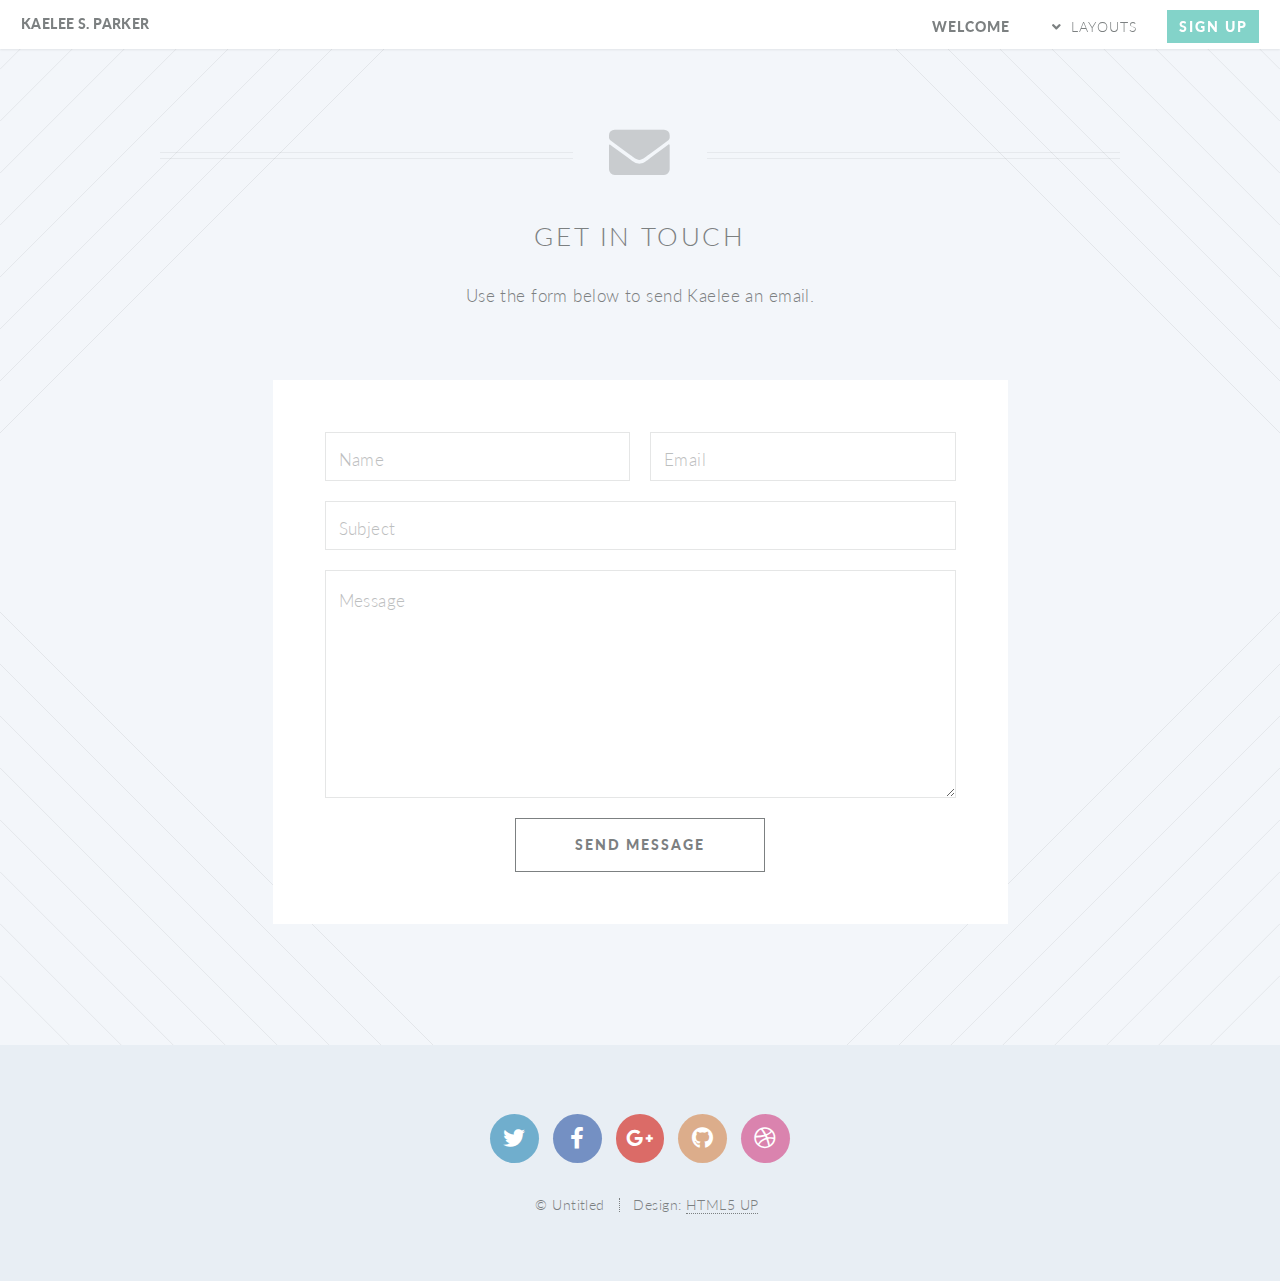
==== commit 3c2be9f3: "Update contact.html" ====
--- a/contact.html
+++ b/contact.html
@@ -1,12 +1,10 @@
 <!DOCTYPE HTML>
 <!--
-	Twenty by HTML5 UP
-	html5up.net | @ajlkn
-	Free for personal and commercial use under the CCA 3.0 license (html5up.net/license)
+	
 -->
 <html>
 	<head>
-		<title>Contact - Twenty by HTML5 UP</title>
+		<title>Contact - Kaelee S. Parker</title>
 		<meta charset="utf-8" />
 		<meta name="viewport" content="width=device-width, initial-scale=1, user-scalable=no" />
 		<link rel="stylesheet" href="assets/css/main.css" />
@@ -17,7 +15,7 @@
 
 			<!-- Header -->
 				<header id="header">
-					<h1 id="logo"><a href="index.html">Twenty <span>by HTML5 UP</span></a></h1>
+					<h1 id="logo"><a href="index.html">Kaelee S. Parker</a></h1>
 					<nav id="nav">
 						<ul>
 							<li class="current"><a href="index.html">Welcome</a></li>
@@ -51,7 +49,7 @@
 					<header class="special container">
 						<span class="icon solid fa-envelope"></span>
 						<h2>Get In Touch</h2>
-						<p>Use the form below to give /dev/null a piece of your mind.</p>
+						<p>Use the form below to send Kaelee an email.</p>
 					</header>
 
 					<!-- One -->
@@ -117,4 +115,4 @@
 			<script src="assets/js/main.js"></script>
 
 	</body>
-</html>+</html>
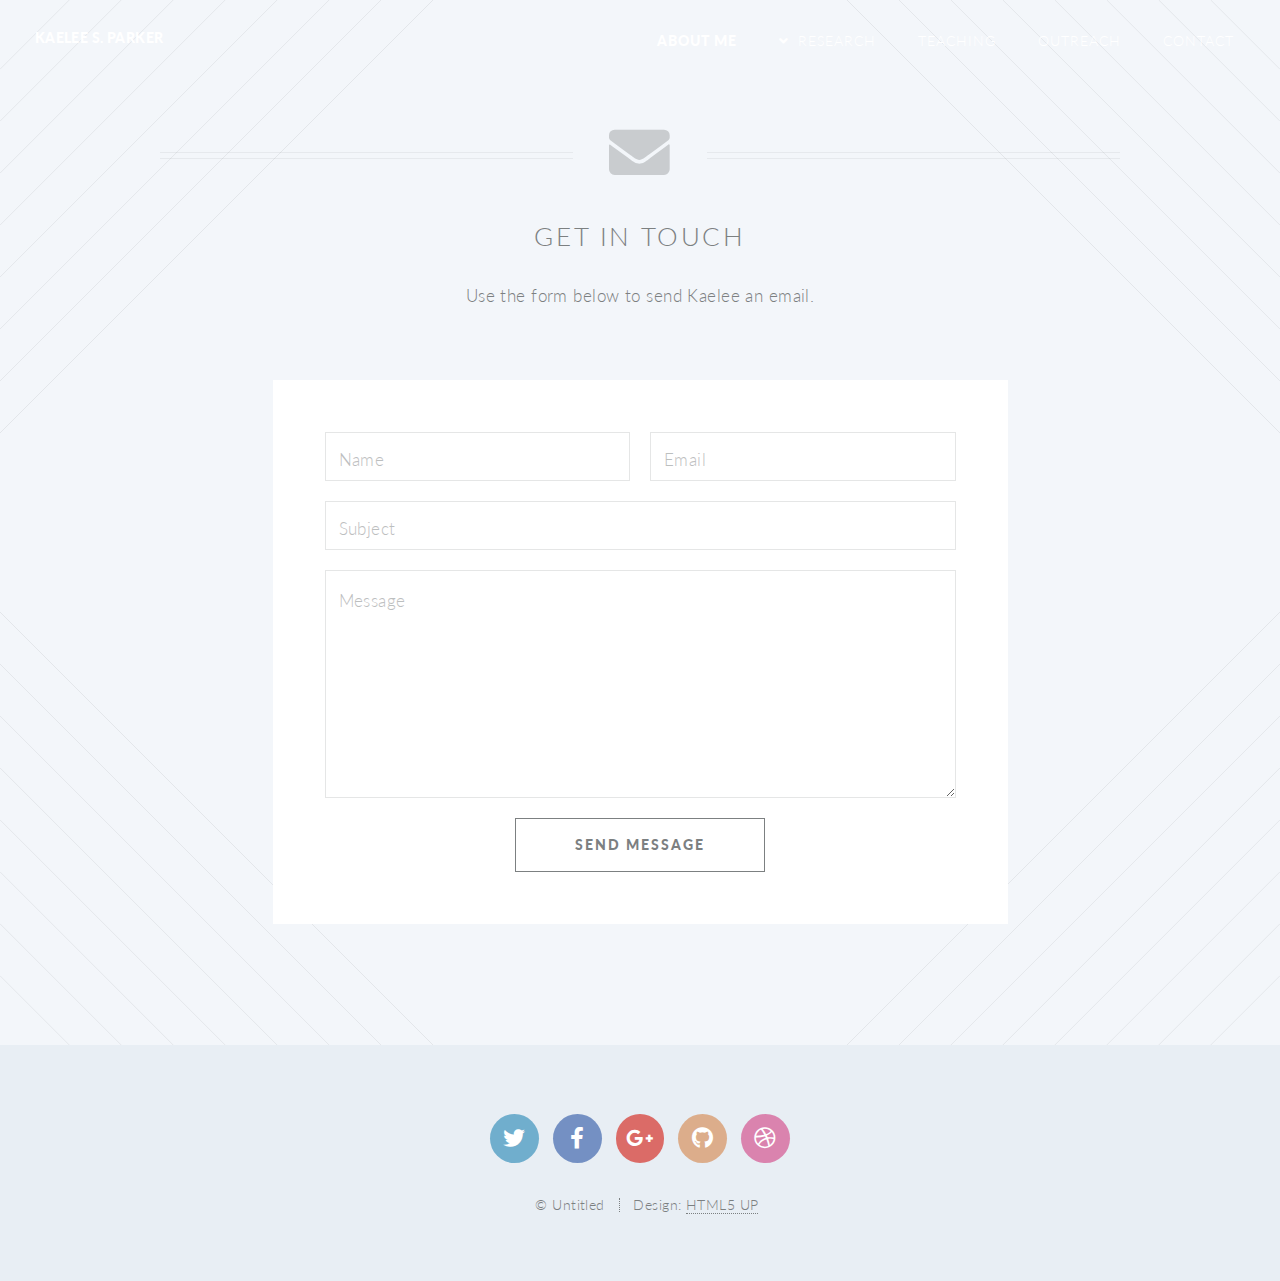
==== commit 78580d50: "Update contact.html" ====
--- a/contact.html
+++ b/contact.html
@@ -1,10 +1,10 @@
 <!DOCTYPE HTML>
 <!--
-	
+	kaelee-parker.github.io | kaelee.parker@utexas.edu
 -->
 <html>
 	<head>
-		<title>Contact - Kaelee S. Parker</title>
+		<title>Kaelee S. Parker</title>
 		<meta charset="utf-8" />
 		<meta name="viewport" content="width=device-width, initial-scale=1, user-scalable=no" />
 		<link rel="stylesheet" href="assets/css/main.css" />
@@ -14,31 +14,23 @@
 		<div id="page-wrapper">
 
 			<!-- Header -->
-				<header id="header">
+				<header id="header" class="alt">
 					<h1 id="logo"><a href="index.html">Kaelee S. Parker</a></h1>
 					<nav id="nav">
 						<ul>
-							<li class="current"><a href="index.html">Welcome</a></li>
+							<li class="current"><a href="index.html">About Me</a></li>
 							<li class="submenu">
-								<a href="#">Layouts</a>
+								<a href="#">Research</a>
 								<ul>
-									<li><a href="left-sidebar.html">Left Sidebar</a></li>
-									<li><a href="right-sidebar.html">Right Sidebar</a></li>
-									<li><a href="no-sidebar.html">No Sidebar</a></li>
-									<li><a href="contact.html">Contact</a></li>
-									<li class="submenu">
-										<a href="#">Submenu</a>
-										<ul>
-											<li><a href="#">Dolore Sed</a></li>
-											<li><a href="#">Consequat</a></li>
-											<li><a href="#">Lorem Magna</a></li>
-											<li><a href="#">Sed Magna</a></li>
-											<li><a href="#">Ipsum Nisl</a></li>
-										</ul>
-									</li>
+									<li><a href="research.html">Overview</a></li>
+									<li><a href="ISM.html">Interstellar Medium</a></li>
+									<li><a href="EELG.html">Extreme Emission Line Galaxies</a></li>
+									<li><a href="EoR.html">Epoch of Reionization</a></li>
 								</ul>
 							</li>
-							<li><a href="#" class="button primary">Sign Up</a></li>
+							<li><a href="teaching.html">Teaching</a></li>
+							<li><a href="outreach.html">Outreach</a></li>
+							<li><a href="contact.html">Contact</a></li>
 						</ul>
 					</nav>
 				</header>
